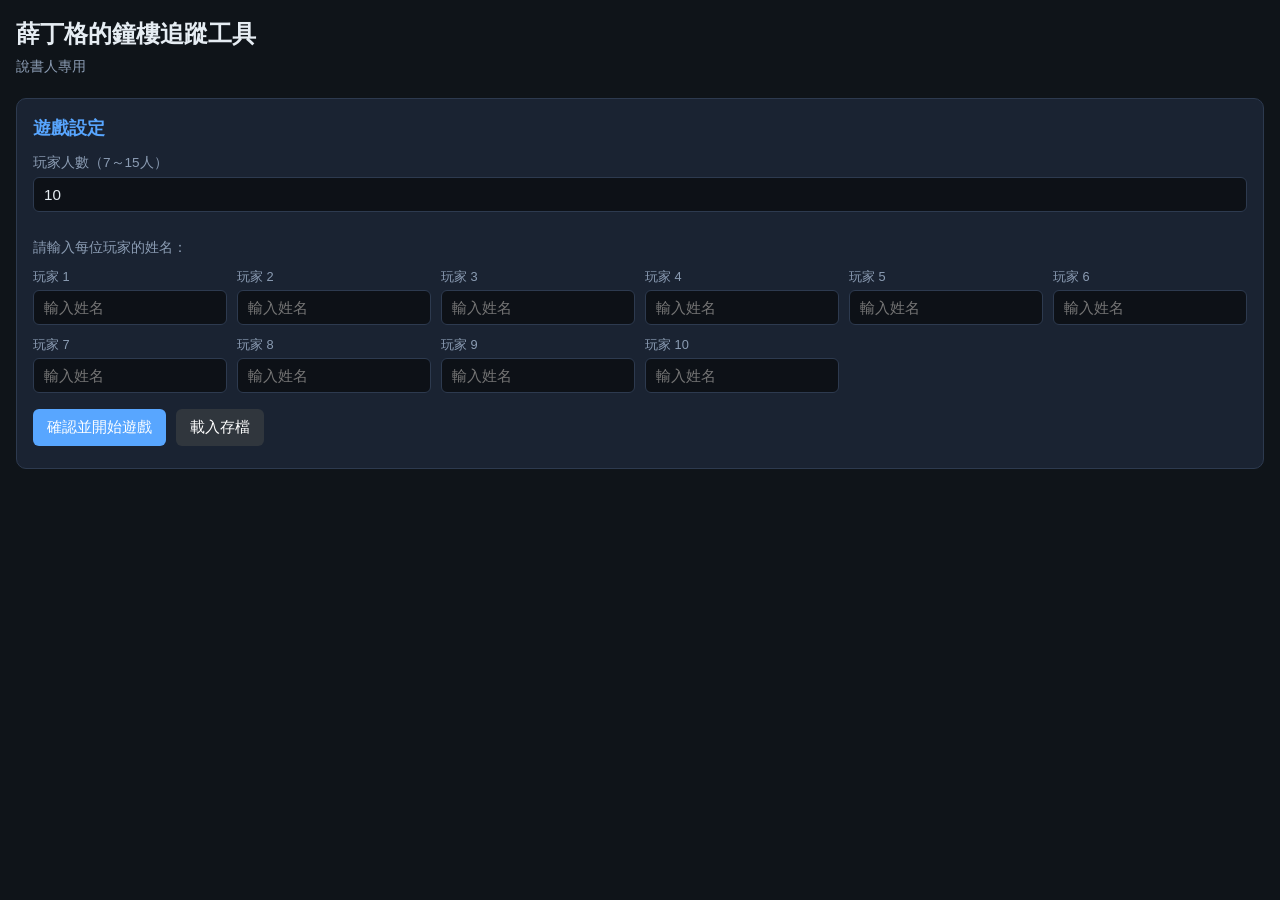
==== index.html @ 147c0b2d "Update index.html" ====
<!DOCTYPE html>
<html lang="zh-TW">
<head>
<meta charset="UTF-8">
<meta name="viewport" content="width=device-width, initial-scale=1.0">
<title>薛丁格的鐘樓追蹤工具</title>
<style>
  :root {
    --bg: #0f1419;
    --card: #1a2332;
    --border: #2d3a4f;
    --text: #e6edf3;
    --muted: #8b9cb3;
    --accent: #58a6ff;
    --good: #3fb950;
    --evil: #f85149;
    --warn: #d29922;
    --townsfolk: #3fb950;
    --outsider: #d29922;
    --minion: #f0883e;
    --demon: #f85149;
  }
  * { box-sizing: border-box; margin: 0; padding: 0; }
  body {
    font-family: "Microsoft JhengHei", "Segoe UI", sans-serif;
    background: var(--bg);
    color: var(--text);
    line-height: 1.5;
    padding: 16px;
    max-width: 1500px;
    margin: 0 auto;
  }
  h1 { font-size: 1.5rem; margin-bottom: 4px; }
  .subtitle { color: var(--muted); font-size: 0.9rem; margin-bottom: 20px; }
  .section {
    background: var(--card);
    border: 1px solid var(--border);
    border-radius: 10px;
    padding: 16px;
    margin-bottom: 16px;
  }
  .section h2 {
    font-size: 1.1rem;
    margin-bottom: 12px;
    color: var(--accent);
  }
  label { display: block; margin-bottom: 4px; font-size: 0.85rem; color: var(--muted); }
  input, select, textarea, button {
    font-family: inherit;
    font-size: 0.95rem;
  }
  input[type="text"], input[type="number"], select, textarea {
    width: 100%;
    padding: 8px 10px;
    background: #0d1117;
    border: 1px solid var(--border);
    border-radius: 6px;
    color: var(--text);
    margin-bottom: 10px;
  }
  textarea { min-height: 50px; resize: vertical; }
  button {
    background: var(--accent);
    color: #fff;
    border: none;
    padding: 8px 14px;
    border-radius: 6px;
    cursor: pointer;
    margin-right: 6px;
    margin-bottom: 6px;
  }
  button:hover { filter: brightness(1.1); }
  button.secondary { background: #30363d; }
  button.small { padding: 3px 8px; font-size: 0.78rem; }
  .row { display: flex; gap: 10px; flex-wrap: wrap; align-items: flex-end; }
  .row > * { flex: 1; min-width: 140px; }
  .players-grid {
    display: grid;
    grid-template-columns: repeat(auto-fill, minmax(300px, 1fr));
    gap: 12px;
  }
  .player-card {
    background: #0d1117;
    border: 1px solid var(--border);
    border-radius: 8px;
    padding: 12px;
  }
  .player-card h3 {
    font-size: 1rem;
    margin-bottom: 6px;
    display: flex;
    justify-content: space-between;
    align-items: center;
  }
  .role-tags {
    display: flex;
    flex-wrap: wrap;
    gap: 4px;
    margin: 6px 0;
    min-height: 28px;
  }
  .tag {
    border-radius: 12px;
    padding: 2px 8px;
    font-size: 0.72rem;
    display: inline-flex;
    align-items: center;
    gap: 3px;
    border: 1px solid transparent;
  }
  .tag.townsfolk { background: #1a3a2a; color: var(--townsfolk); border-color: #2a5a3a; }
  .tag.outsider { background: #3a2a1a; color: var(--outsider); border-color: #5a4a2a; }
  .tag.minion { background: #3a2a1a; color: var(--minion); border-color: #5a3a1a; }
  .tag.demon { background: #3a1a1a; color: var(--demon); border-color: #5a2a2a; }
  .tag button {
    background: transparent;
    border: none;
    color: inherit;
    padding: 0;
    margin: 0;
    font-size: 0.85rem;
    cursor: pointer;
    opacity: 0.7;
  }
  .status-bar {
    display: flex;
    gap: 6px;
    flex-wrap: wrap;
    margin-top: 6px;
  }
  .status {
    font-size: 0.7rem;
    padding: 2px 6px;
    border-radius: 4px;
    background: #21262d;
  }
  .status.alive { background: #1a3a2a; color: var(--good); }
  .status.dead { background: #3a1a1a; color: var(--evil); }
  .status.poisoned { background: #3a2a1a; color: var(--warn); }
  #timeline {
    max-height: 380px;
    overflow-y: auto;
  }
  .event {
    border-left: 3px solid var(--accent);
    padding: 8px 12px;
    margin-bottom: 8px;
    background: #0d1117;
    border-radius: 0 6px 6px 0;
    font-size: 0.9rem;
  }
  .event .meta {
    font-size: 0.75rem;
    color: var(--muted);
    margin-bottom: 2px;
  }
  .hidden { display: none; }
  .flex-between { display: flex; justify-content: space-between; align-items: center; }
  .checkbox-group {
    display: flex;
    flex-wrap: wrap;
    gap: 12px;
    margin: 8px 0 12px;
  }
  .checkbox-group label {
    display: flex;
    align-items: center;
    gap: 4px;
    color: var(--text);
    font-size: 0.9rem;
    cursor: pointer;
  }
  .count-badge {
    background: #21262d;
    padding: 1px 6px;
    border-radius: 10px;
    font-size: 0.75rem;
    margin-left: 4px;
  }
  .name-grid {
    display: grid;
    grid-template-columns: repeat(auto-fill, minmax(180px, 1fr));
    gap: 10px;
    margin-top: 8px;
  }
</style>
</head>
<body>
  <h1>薛丁格的鐘樓追蹤工具</h1>
  <p class="subtitle">說書人專用</p>

  <!-- 設定區 -->
  <div class="section" id="setupSection">
    <h2>遊戲設定</h2>
    
    <div class="row">
      <div>
        <label>玩家人數（7～15人）</label>
        <input type="number" id="playerCount" min="7" max="15" value="10" onchange="generateNameInputs()">
      </div>
    </div>

    <div id="nameInputsArea" style="margin-top: 16px;"></div>

    <div style="margin-top: 16px;">
      <button onclick="createPlayers()">確認並開始遊戲</button>
      <button class="secondary" onclick="loadGame()">載入存檔</button>
    </div>
  </div>

  <!-- 主要操作區 -->
  <div id="mainSection" class="hidden">
    <!-- 快速記錄選擇 -->
    <div class="section">
      <h2>快速記錄選擇</h2>
      <div class="row">
        <div>
          <label>玩家</label>
          <select id="logPlayer"></select>
        </div>
        <div>
          <label>階段</label>
          <select id="logPhase">
            <option value="N1">第一夜</option>
            <option value="D1">第一天</option>
            <option value="N2">第二夜</option>
            <option value="D2">第二天</option>
            <option value="N3">第三夜</option>
            <option value="D3">第三天</option>
            <option value="N4">第四夜</option>
            <option value="D4">第四天</option>
            <option value="N5">第五夜</option>
            <option value="D5">第五天</option>
            <option value="Other">其他</option>
          </select>
        </div>
      </div>

      <div class="checkbox-group">
        <label><input type="checkbox" id="flagWoken"> 想要被喚醒</label>
        <label><input type="checkbox" id="flagChoseTarget"> 選擇了目標</label>
        <label><input type="checkbox" id="flagReceivedInfo"> 獲得資訊</label>
        <label><input type="checkbox" id="flagDied"> 死亡</label>
      </div>

      <label>選擇內容</label>
      <textarea id="logContent" placeholder="例如：被喚醒並選擇了3號玩家作為目標"></textarea>
      <button onclick="addEventAndCollapse()">加入時間軸並自動移除</button>
      <button class="secondary" onclick="clearLogForm()">清空</button>
    </div>

    <!-- 玩家卡片 -->
    <div class="section">
      <div class="flex-between">
        <h2>玩家狀態與角色可能性</h2>
        <div>
          <button class="small secondary" onclick="undo()">復原上一步</button>
          <button class="small secondary" onclick="saveGame()">手動儲存</button>
        </div>
      </div>
      <div class="players-grid" id="playersGrid"></div>
    </div>

    <!-- 時間軸 -->
    <div class="section">
      <h2>時間軸</h2>
      <div id="timeline"></div>
      <button class="secondary small" onclick="clearTimeline()">清空時間軸</button>
    </div>
  </div>

<script>
// ========== 26 個固定角色 ==========
const ROLES = [
  { id: "clockmaker", zh: "鐘錶匠", type: "townsfolk", wakesN1: true, wakesOther: false, chooses: false },
  { id: "pixie", zh: "小精靈", type: "townsfolk", wakesN1: true, wakesOther: false, chooses: false },
  { id: "empath", zh: "共情者", type: "townsfolk", wakesN1: true, wakesOther: true, chooses: false },
  { id: "mathematician", zh: "數學家", type: "townsfolk", wakesN1: true, wakesOther: true, chooses: false },
  { id: "monk", zh: "僧侶", type: "townsfolk", wakesN1: false, wakesOther: true, chooses: true },
  { id: "undertaker", zh: "送葬者", type: "townsfolk", wakesN1: false, wakesOther: true, chooses: false },
  { id: "gambler", zh: "賭徒", type: "townsfolk", wakesN1: false, wakesOther: true, chooses: true },
  { id: "lycanthrope", zh: "半獸人", type: "townsfolk", wakesN1: false, wakesOther: true, chooses: true },
  { id: "gossip", zh: "造謠者", type: "townsfolk", wakesN1: false, wakesOther: true, chooses: false },
  { id: "fool", zh: "弄臣", type: "townsfolk", wakesN1: false, wakesOther: false, chooses: false },
  { id: "tealady", zh: "茶藝師", type: "townsfolk", wakesN1: false, wakesOther: false, chooses: false },
  { id: "cannibal", zh: "食人族", type: "townsfolk", wakesN1: false, wakesOther: true, chooses: false },
  { id: "mayor", zh: "鎮長", type: "townsfolk", wakesN1: false, wakesOther: false, chooses: false },
  { id: "drunk", zh: "酒鬼", type: "outsider", wakesN1: false, wakesOther: false, chooses: false },
  { id: "recluse", zh: "陌客", type: "outsider", wakesN1: false, wakesOther: false, chooses: false },
  { id: "damsel", zh: "落難少女", type: "outsider", wakesN1: false, wakesOther: false, chooses: false },
  { id: "puzzlemaster", zh: "解謎大師", type: "outsider", wakesN1: false, wakesOther: false, chooses: false },
  { id: "golem", zh: "魔像", type: "outsider", wakesN1: false, wakesOther: false, chooses: false },
  { id: "poisoner", zh: "投毒者", type: "minion", wakesN1: true, wakesOther: true, chooses: true },
  { id: "baron", zh: "男爵", type: "minion", wakesN1: false, wakesOther: false, chooses: false },
  { id: "devilsadvocate", zh: "魔鬼代言人", type: "minion", wakesN1: true, wakesOther: true, chooses: true },
  { id: "mastermind", zh: "主謀", type: "minion", wakesN1: false, wakesOther: false, chooses: false },
  { id: "pukka", zh: "普卡", type: "demon", wakesN1: true, wakesOther: true, chooses: true },
  { id: "lleech", zh: "痢蛭", type: "demon", wakesN1: true, wakesOther: true, chooses: true },
  { id: "fanggu", zh: "方古", type: "demon", wakesN1: false, wakesOther: true, chooses: true }
];

let players = [];
let events = [];
let history = [];
let nextId = 1;
const MAX_HISTORY = 30;

function generateNameInputs() {
  const count = parseInt(document.getElementById('playerCount').value) || 10;
  const area = document.getElementById('nameInputsArea');

  if (count < 7 || count > 15) {
    area.innerHTML = '<p style="color:var(--evil);">請輸入 7～15 之間的人數</p>';
    return;
  }

  let html = '<label>請輸入每位玩家的姓名：</label><div class="name-grid">';
  for (let i = 1; i <= count; i++) {
    html += `
      <div>
        <label style="font-size:0.8rem; color:var(--muted);">玩家 ${i}</label>
        <input type="text" id="playerName${i}" placeholder="輸入姓名" style="margin-bottom:0;">
      </div>
    `;
  }
  html += '</div>';
  area.innerHTML = html;
}

function createPlayers() {
  const count = parseInt(document.getElementById('playerCount').value) || 10;
  if (count < 7 || count > 15) {
    alert('請輸入 7～15 之間的人數');
    return;
  }

  const names = [];
  for (let i = 1; i <= count; i++) {
    const input = document.getElementById('playerName' + i);
    const name = input ? input.value.trim() : '';
    names.push(name || ('玩家 ' + i));
  }

  players = [];
  nextId = 1;
  for (let i = 0; i < count; i++) {
    players.push({
      id: nextId++,
      name: names[i],
      possible: ROLES.map(r => r.id),
      alive: true,
      poisoned: false,
      possiblyDead: false,
      alignment: null
    });
  }

  events = [];
  history = [];

  renderAll();
  document.getElementById('setupSection').classList.add('hidden');
  document.getElementById('mainSection').classList.remove('hidden');
  saveGame();
}

function getRole(id) {
  return ROLES.find(r => r.id === id);
}

function renderAll() {
  renderPlayers();
  renderPlayerSelect();
  renderTimeline();
}

function renderPlayers() {
  const grid = document.getElementById('playersGrid');
  grid.innerHTML = players.map(p => {
    const possibleRoles = p.possible.map(id => getRole(id)).filter(Boolean);
    const count = possibleRoles.length;
    return `
      <div class="player-card">
        <h3>
          <span contenteditable="true" onblur="updateName(${p.id}, this.textContent)">${p.name}</span>
          <span class="count-badge">${count} 個可能</span>
        </h3>
        <div class="status-bar">
          <span class="status 
          ${p.alive ? 'alive' : 'dead'}">${p.alive ? '存活' : '死亡'}</span>
          ${p.possiblyDead ? '<span class="status dead">可能死亡</span>' : ''}
          ${p.poisoned ? '<span class="status poisoned">中毒</span>' : ''}
          ${p.alignment === 'good' ? '<span class="status alive">善良</span>' : ''}
          ${p.alignment === 'evil' ? '<span class="status dead">邪惡</span>' : ''}
        </div>
        <div class="role-tags">
          ${possibleRoles.map(r => `
            <span class="tag ${r.type}">
              ${r.zh}
              <button onclick="manualRemove(${p.id}, '${r.id}')">×</button>
            </span>
          `).join('')}
        </div>
      <div class="status-bar">
  <button class="small secondary" onclick="toggleAlive(${p.id})">${p.alive ? '標記死亡' : '標記存活'}</button>
  <button class="small secondary" onclick="togglePossiblyDead(${p.id})">${p.possiblyDead ? '取消可能死亡' : '可能死亡'}</button>
  <button class="small secondary" onclick="togglePoisoned(${p.id})">${p.poisoned ? '解除中毒' : '標記中毒'}</button>
  <button class="small secondary" onclick="setAlignment(${p.id}, 'good')">設為善良</button>
  <button class="small secondary" onclick="setAlignment(${p.id}, 'evil')">設為邪惡</button>
  <button class="small secondary" onclick="resetPossible(${p.id})">重置可能性</button>
</div>
      </div>
    `;
  }).join('');
}

function renderPlayerSelect() {
  const sel = document.getElementById('logPlayer');
  sel.innerHTML = players.map(p => `<option value="${p.id}">${p.name}</option>`).join('');
}

function renderTimeline() {
  const box = document.getElementById('timeline');
  if (events.length === 0) {
    box.innerHTML = '<p style="color:var(--muted);font-size:0.9rem">尚無事件</p>';
    return;
  }
  box.innerHTML = events.slice().reverse().map(e => `
    <div class="event">
      <div class="meta">${e.phase} · ${e.playerName} · ${e.time}</div>
      <div>${e.content}</div>
      ${e.collapsed ? `<div style="font-size:0.8rem;color:var(--warn);margin-top:4px">已自動移除：${e.collapsed}</div>` : ''}
    </div>
  `).join('');
}

function saveToHistory() {
  const snapshot = {
    players: JSON.parse(JSON.stringify(players)),
    events: JSON.parse(JSON.stringify(events)),
    nextId: nextId
  };
  history.push(snapshot);
  if (history.length > MAX_HISTORY) history.shift();
}

function undo() {
  if (history.length === 0) {
    alert('沒有可以復原的步驟了');
    return;
  }
  const last = history.pop();
  players = last.players;
  events = last.events;
  nextId = last.nextId;
  renderAll();
  saveGame();
  alert('已復原到上一步');
}

function setAlignment(pid, alignment) {
  saveToHistory();
  const p = players.find(x => x.id === pid);
  if (!p) return;

  p.alignment = alignment;
  let newPossible = ROLES.map(r => r.id);

  if (alignment === 'good') {
    newPossible = newPossible.filter(id => {
      const r = getRole(id);
      return r.type === 'townsfolk' || r.type === 'outsider';
    });
  } else if (alignment === 'evil') {
    newPossible = newPossible.filter(id => {
      const r = getRole(id);
      return r.type === 'minion' || r.type === 'demon';
    });
  }

  p.possible = newPossible;
  renderPlayers();
  saveGame();
}

function addEventAndCollapse() {
  saveToHistory();
  const pid = parseInt(document.getElementById('logPlayer').value);
  const phase = document.getElementById('logPhase').value;
  const content = document.getElementById('logContent').value.trim();
  const woken = document.getElementById('flagWoken').checked;
  const chose = document.getElementById('flagChoseTarget').checked;
  const info = document.getElementById('flagReceivedInfo').checked;
  const died = document.getElementById('flagDied').checked;

  if (!content && !woken && !chose && !info && !died) {
    alert('請至少輸入內容或勾選一個行為標記');
    return;
  }

  const p = players.find(x => x.id === pid);
  if (!p) return;

  let removed = [];
  const isNight1 = phase === 'N1';
  const isOtherNight = phase.startsWith('N') && phase !== 'N1';

  if (woken) {
    if (isNight1) {
      p.possible = p.possible.filter(id => {
        const r = getRole(id);
        if (!r.wakesN1) {
          removed.push(r.zh);
          return false;
        }
        return true;
      });
    } else if (isOtherNight) {
      p.possible = p.possible.filter(id => {
        const r = getRole(id);
        if (!r.wakesOther) {
          removed.push(r.zh);
          return false;
        }
        return true;
      });
    }
  }

  if (chose) {
    p.possible = p.possible.filter(id => {
      const r = getRole(id);
      if (!r.chooses) {
        removed.push(r.zh);
        return false;
      }
      return true;
    });
  }

  if (died) p.alive = false;

  const removedStr = [...new Set(removed)].join('、') || null;
  events.push({
    id: Date.now(),
    playerId: pid,
    playerName: p.name,
    phase,
    content: content || (woken ? '被喚醒' : '') + (chose ? ' + 選擇目標' : ''),
    time: new Date().toLocaleTimeString('zh-TW', {hour:'2-digit', minute:'2-digit'}),
    collapsed: removedStr
  });

  document.getElementById('logContent').value = '';
  document.getElementById('flagWoken').checked = false;
  document.getElementById('flagChoseTarget').checked = false;
  document.getElementById('flagReceivedInfo').checked = false;
  document.getElementById('flagDied').checked = false;

  renderAll();
  saveGame();
}

function manualRemove(pid, roleId) {
  saveToHistory();
  const p = players.find(x => x.id === pid);
  if (!p) return;
  p.possible = p.possible.filter(id => id !== roleId);
  renderPlayers();
  saveGame();
}

function resetPossible(pid) {
  saveToHistory();
  const p = players.find(x => x.id === pid);
  if (p) {
    p.possible = ROLES.map(r => r.id);
    p.alignment = null;
    renderPlayers();
    saveGame();
  }
}

function toggleAlive(pid) {
  saveToHistory();
  const p = players.find(x => x.id === pid);
  if (p) {
    p.alive = !p.alive;
    renderPlayers();
    saveGame();
  }
}

function togglePoisoned(pid) {
  saveToHistory();
  const p = players.find(x => x.id === pid);
  if (p) {
    p.poisoned = !p.poisoned;
    renderPlayers();
    saveGame();
  }
}

function updateName(pid, newName) {
  const p = players.find(x => x.id === pid);
  if (p && newName.trim()) {
    p.name = newName.trim();
    renderPlayerSelect();
    saveGame();
  }
}

function clearLogForm() {
  document.getElementById('logContent').value = '';
  document.getElementById('flagWoken').checked = false;
  document.getElementById('flagChoseTarget').checked = false;
  document.getElementById('flagReceivedInfo').checked = false;
  document.getElementById('flagDied').checked = false;
}

function clearTimeline() {
  if (confirm('確定清空時間軸？')) {
    saveToHistory();
    events = [];
    renderTimeline();
    saveGame();
  }
}

function saveGame() {
  const data = { players, events, nextId };
  localStorage.setItem('schrodinger_v2', JSON.stringify(data));
}

function loadGame() {
  const raw = localStorage.getItem('schrodinger_v2');
  if (!raw) {
    alert('沒有找到存檔');
    return;
  }
  try {
    const data = JSON.parse(raw);
    players = data.players || [];
    events = data.events || [];
    nextId = data.nextId || 1;
    history = [];
    document.getElementById('setupSection').classList.add('hidden');
    document.getElementById('mainSection').classList.remove('hidden');
    renderAll();
    alert('存檔已載入');
  } catch (e) {
    alert('存檔損壞');
  }
}

function togglePossiblyDead(pid) {
  saveToHistory();
  const p = players.find(x => x.id === pid);
  if (p) {
    p.possiblyDead = !p.possiblyDead;
    renderPlayers();
    saveGame();
  }
}
// 網頁一打開就產生姓名輸入框
generateNameInputs();
</script>
</body>
</html>
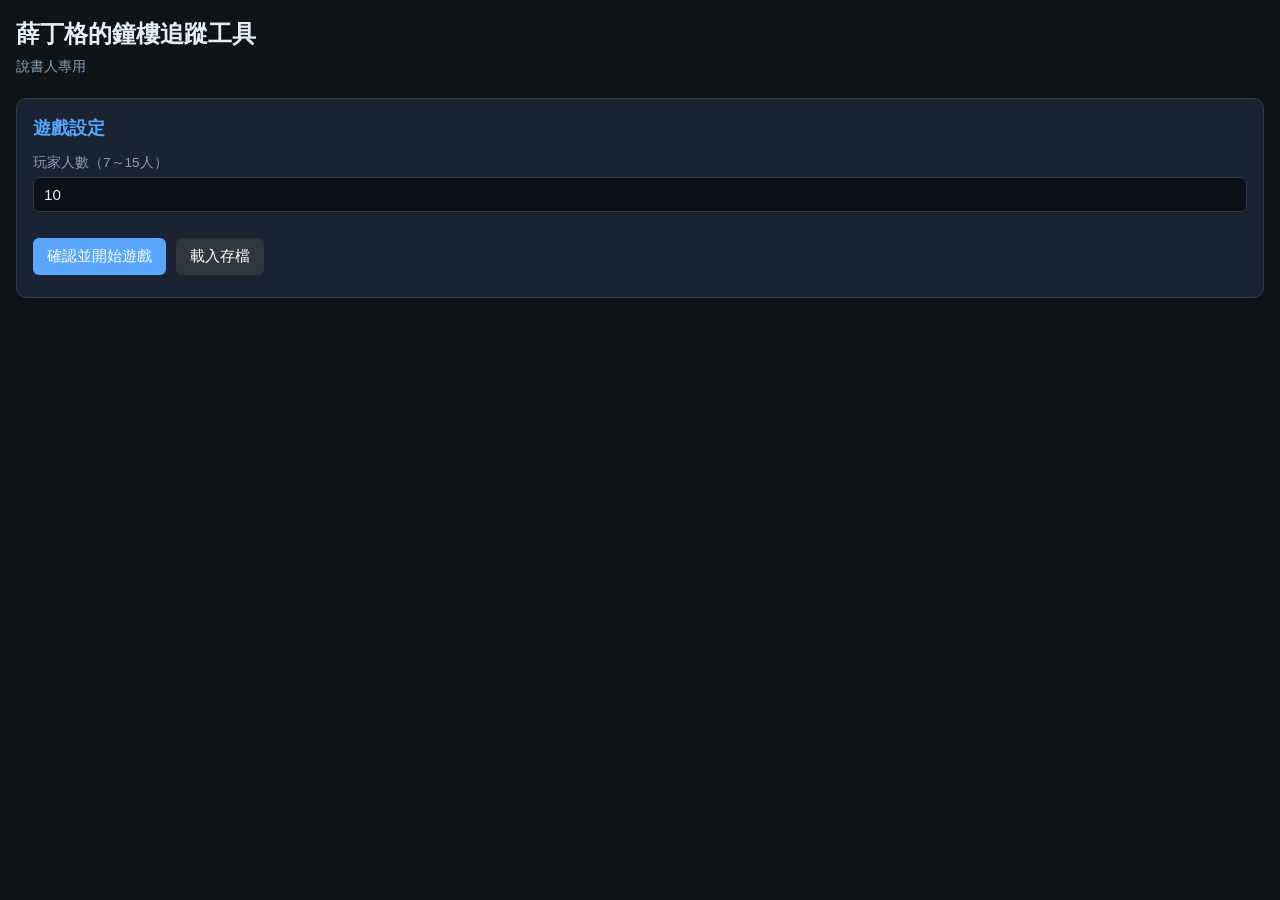
==== commit 17f50f0f: "Update index.html" ====
--- a/index.html
+++ b/index.html
@@ -237,11 +237,12 @@
       </div>
 
       <div class="checkbox-group">
-        <label><input type="checkbox" id="flagWoken"> 想要被喚醒</label>
-        <label><input type="checkbox" id="flagChoseTarget"> 選擇了目標</label>
-        <label><input type="checkbox" id="flagReceivedInfo"> 獲得資訊</label>
-        <label><input type="checkbox" id="flagDied"> 死亡</label>
-      </div>
+  <label><input type="checkbox" id="flagWoken"> 想要被喚醒</label>
+  <label><input type="checkbox" id="flagChoseTarget"> 夜晚選擇了目標</label>
+  <label><input type="checkbox" id="flagReceivedInfo"> 獲得資訊</label>
+  <label><input type="checkbox" id="flagDayAbility"> 白天使用能力</label>
+  <label><input type="checkbox" id="flagDied"> 死亡</label>
+</div>
 
       <label>選擇內容</label>
       <textarea id="logContent" placeholder="例如：被喚醒並選擇了3號玩家作為目標"></textarea>
@@ -272,31 +273,31 @@
 <script>
 // ========== 26 個固定角色 ==========
 const ROLES = [
-  { id: "clockmaker", zh: "鐘錶匠", type: "townsfolk", wakesN1: true, wakesOther: false, chooses: false },
-  { id: "pixie", zh: "小精靈", type: "townsfolk", wakesN1: true, wakesOther: false, chooses: false },
-  { id: "empath", zh: "共情者", type: "townsfolk", wakesN1: true, wakesOther: true, chooses: false },
-  { id: "mathematician", zh: "數學家", type: "townsfolk", wakesN1: true, wakesOther: true, chooses: false },
-  { id: "monk", zh: "僧侶", type: "townsfolk", wakesN1: false, wakesOther: true, chooses: true },
-  { id: "undertaker", zh: "送葬者", type: "townsfolk", wakesN1: false, wakesOther: true, chooses: false },
-  { id: "gambler", zh: "賭徒", type: "townsfolk", wakesN1: false, wakesOther: true, chooses: true },
-  { id: "lycanthrope", zh: "半獸人", type: "townsfolk", wakesN1: false, wakesOther: true, chooses: true },
-  { id: "gossip", zh: "造謠者", type: "townsfolk", wakesN1: false, wakesOther: true, chooses: false },
-  { id: "fool", zh: "弄臣", type: "townsfolk", wakesN1: false, wakesOther: false, chooses: false },
-  { id: "tealady", zh: "茶藝師", type: "townsfolk", wakesN1: false, wakesOther: false, chooses: false },
-  { id: "cannibal", zh: "食人族", type: "townsfolk", wakesN1: false, wakesOther: true, chooses: false },
-  { id: "mayor", zh: "鎮長", type: "townsfolk", wakesN1: false, wakesOther: false, chooses: false },
-  { id: "drunk", zh: "酒鬼", type: "outsider", wakesN1: false, wakesOther: false, chooses: false },
-  { id: "recluse", zh: "陌客", type: "outsider", wakesN1: false, wakesOther: false, chooses: false },
-  { id: "damsel", zh: "落難少女", type: "outsider", wakesN1: false, wakesOther: false, chooses: false },
-  { id: "puzzlemaster", zh: "解謎大師", type: "outsider", wakesN1: false, wakesOther: false, chooses: false },
-  { id: "golem", zh: "魔像", type: "outsider", wakesN1: false, wakesOther: false, chooses: false },
-  { id: "poisoner", zh: "投毒者", type: "minion", wakesN1: true, wakesOther: true, chooses: true },
-  { id: "baron", zh: "男爵", type: "minion", wakesN1: false, wakesOther: false, chooses: false },
-  { id: "devilsadvocate", zh: "魔鬼代言人", type: "minion", wakesN1: true, wakesOther: true, chooses: true },
-  { id: "mastermind", zh: "主謀", type: "minion", wakesN1: false, wakesOther: false, chooses: false },
-  { id: "pukka", zh: "普卡", type: "demon", wakesN1: true, wakesOther: true, chooses: true },
-  { id: "lleech", zh: "痢蛭", type: "demon", wakesN1: true, wakesOther: true, chooses: true },
-  { id: "fanggu", zh: "方古", type: "demon", wakesN1: false, wakesOther: true, chooses: true }
+  { id: "clockmaker", zh: "鐘錶匠", type: "townsfolk", wakesN1: true, wakesOther: false, chooses: false, dayAbility: false },
+  { id: "pixie", zh: "小精靈", type: "townsfolk", wakesN1: true, wakesOther: false, chooses: false, dayAbility: false },
+  { id: "empath", zh: "共情者", type: "townsfolk", wakesN1: true, wakesOther: true, chooses: false, dayAbility: false },
+  { id: "mathematician", zh: "數學家", type: "townsfolk", wakesN1: true, wakesOther: true, chooses: false, dayAbility: false },
+  { id: "monk", zh: "僧侶", type: "townsfolk", wakesN1: false, wakesOther: true, chooses: true, dayAbility: false },
+  { id: "undertaker", zh: "送葬者", type: "townsfolk", wakesN1: false, wakesOther: true, chooses: false, dayAbility: false },
+  { id: "gambler", zh: "賭徒", type: "townsfolk", wakesN1: false, wakesOther: true, chooses: true, dayAbility: false },
+  { id: "lycanthrope", zh: "半獸人", type: "townsfolk", wakesN1: false, wakesOther: true, chooses: true, dayAbility: false },
+  { id: "gossip", zh: "造謠者", type: "townsfolk", wakesN1: false, wakesOther: false, chooses: false, dayAbility: false },
+  { id: "fool", zh: "弄臣", type: "townsfolk", wakesN1: false, wakesOther: false, chooses: false, dayAbility: false },
+  { id: "tealady", zh: "茶藝師", type: "townsfolk", wakesN1: false, wakesOther: false, chooses: false, dayAbility: false },
+  { id: "cannibal", zh: "食人族", type: "townsfolk", wakesN1: false, wakesOther: true, chooses: false, dayAbility: false },
+  { id: "mayor", zh: "鎮長", type: "townsfolk", wakesN1: false, wakesOther: false, chooses: false, dayAbility: false },
+  { id: "drunk", zh: "酒鬼", type: "outsider", wakesN1: false, wakesOther: false, chooses: false, dayAbility: false },
+  { id: "recluse", zh: "陌客", type: "outsider", wakesN1: false, wakesOther: false, chooses: false, dayAbility: false },
+  { id: "damsel", zh: "落難少女", type: "outsider", wakesN1: false, wakesOther: false, chooses: false, dayAbility: false },
+  { id: "puzzlemaster", zh: "解謎大師", type: "outsider", wakesN1: false, wakesOther: false, chooses: false, dayAbility: false },
+  { id: "golem", zh: "魔像", type: "outsider", wakesN1: false, wakesOther: false, chooses: false, dayAbility: false },
+  { id: "poisoner", zh: "投毒者", type: "minion", wakesN1: true, wakesOther: true, chooses: true, dayAbility: false },
+  { id: "baron", zh: "男爵", type: "minion", wakesN1: false, wakesOther: false, chooses: false, dayAbility: false },
+  { id: "devilsadvocate", zh: "魔鬼代言人", type: "minion", wakesN1: true, wakesOther: true, chooses: true, dayAbility: false },
+  { id: "mastermind", zh: "主謀", type: "minion", wakesN1: false, wakesOther: false, chooses: false, dayAbility: false },
+  { id: "pukka", zh: "普卡", type: "demon", wakesN1: true, wakesOther: true, chooses: true, dayAbility: false },
+  { id: "lleech", zh: "痢蛭", type: "demon", wakesN1: true, wakesOther: true, chooses: true, dayAbility: false },
+  { id: "fanggu", zh: "方古", type: "demon", wakesN1: false, wakesOther: true, chooses: true, dayAbility: false }
 ];
 
 let players = [];
@@ -492,6 +493,7 @@
   const chose = document.getElementById('flagChoseTarget').checked;
   const info = document.getElementById('flagReceivedInfo').checked;
   const died = document.getElementById('flagDied').checked;
+  const dayAbility = document.getElementById('flagDayAbility').checked;
 
   if (!content && !woken && !chose && !info && !died) {
     alert('請至少輸入內容或勾選一個行為標記');
@@ -556,6 +558,7 @@
   document.getElementById('flagChoseTarget').checked = false;
   document.getElementById('flagReceivedInfo').checked = false;
   document.getElementById('flagDied').checked = false;
+  document.getElementById('flagDayAbility').checked = false;
 
   renderAll();
   saveGame();
@@ -662,6 +665,17 @@
     saveGame();
   }
 }
+  // 根據「白天使用能力」進行坍縮
+if (dayAbility) {
+  p.possible = p.possible.filter(id => {
+    const r = getRole(id);
+    if (!r.dayAbility) {
+      removed.push(r.zh);
+      return false;
+    }
+    return true;
+  });
+}
 // 網頁一打開就產生姓名輸入框
 generateNameInputs();
 </script>
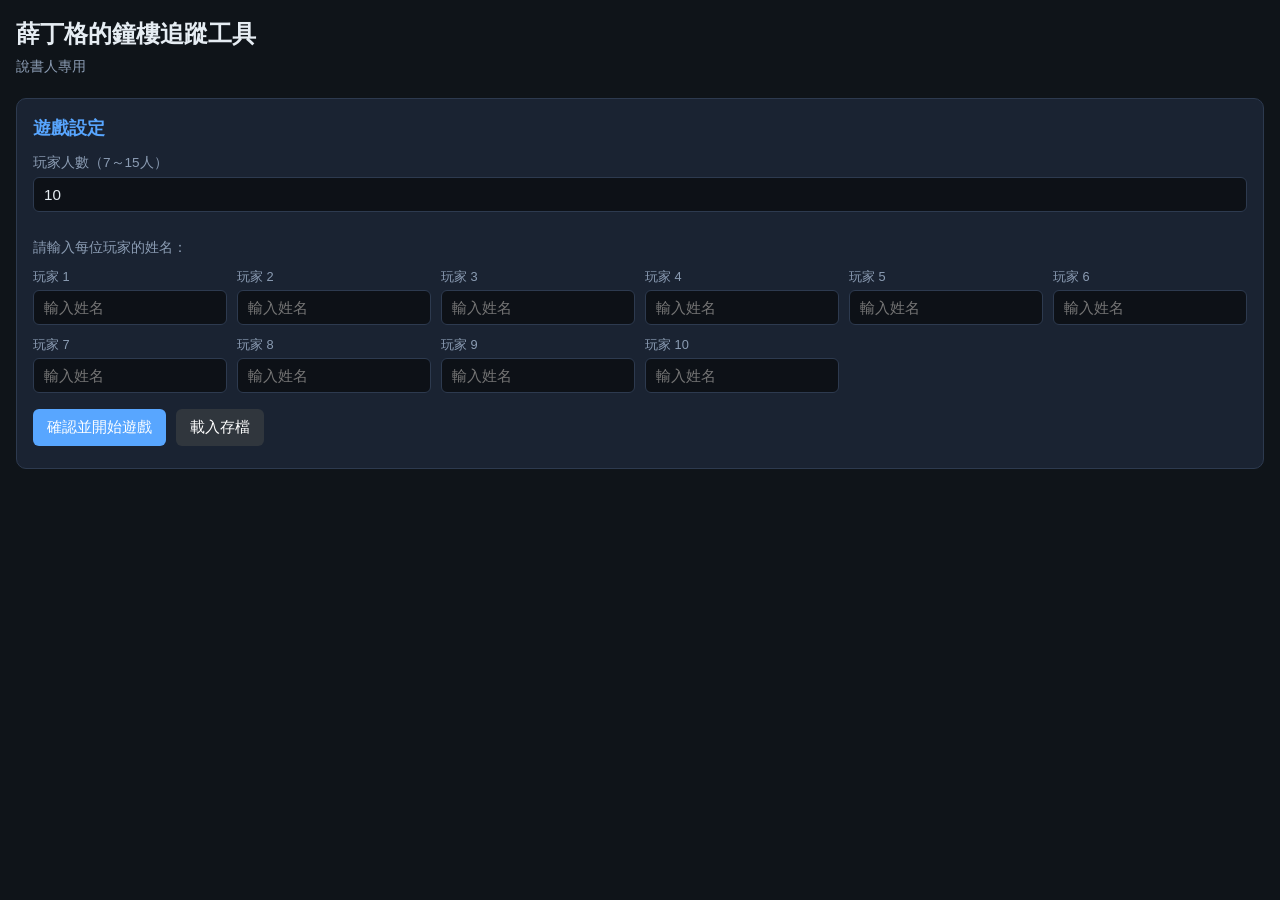
==== commit 08c10e8a: "Update index.html" ====
--- a/index.html
+++ b/index.html
@@ -72,6 +72,7 @@
   button:hover { filter: brightness(1.1); }
   button.secondary { background: #30363d; }
   button.small { padding: 3px 8px; font-size: 0.78rem; }
+  button.danger { background: var(--evil); }
   .row { display: flex; gap: 10px; flex-wrap: wrap; align-items: flex-end; }
   .row > * { flex: 1; min-width: 140px; }
   .players-grid {
@@ -192,16 +193,13 @@
   <!-- 設定區 -->
   <div class="section" id="setupSection">
     <h2>遊戲設定</h2>
-    
     <div class="row">
       <div>
         <label>玩家人數（7～15人）</label>
         <input type="number" id="playerCount" min="7" max="15" value="10" onchange="generateNameInputs()">
       </div>
     </div>
-
     <div id="nameInputsArea" style="margin-top: 16px;"></div>
-
     <div style="margin-top: 16px;">
       <button onclick="createPlayers()">確認並開始遊戲</button>
       <button class="secondary" onclick="loadGame()">載入存檔</button>
@@ -235,19 +233,24 @@
           </select>
         </div>
       </div>
-
       <div class="checkbox-group">
-  <label><input type="checkbox" id="flagWoken"> 想要被喚醒</label>
-  <label><input type="checkbox" id="flagChoseTarget"> 夜晚選擇了目標</label>
-  <label><input type="checkbox" id="flagReceivedInfo"> 獲得資訊</label>
-  <label><input type="checkbox" id="flagDayAbility"> 白天使用能力</label>
-  <label><input type="checkbox" id="flagDied"> 死亡</label>
-</div>
-
+        <label><input type="checkbox" id="flagWoken"> 想要被喚醒</label>
+        <label><input type="checkbox" id="flagChoseTarget"> 夜晚選擇了目標</label>
+        <label><input type="checkbox" id="flagReceivedInfo"> 獲得資訊</label>
+        <label><input type="checkbox" id="flagDayAbility"> 白天使用能力</label>
+        <label><input type="checkbox" id="flagDied"> 死亡</label>
+      </div>
       <label>選擇內容</label>
       <textarea id="logContent" placeholder="例如：被喚醒並選擇了3號玩家作為目標"></textarea>
       <button onclick="addEventAndCollapse()">加入時間軸並自動移除</button>
       <button class="secondary" onclick="clearLogForm()">清空</button>
+    </div>
+
+    <!-- 時間軸 -->
+    <div class="section">
+      <h2>時間軸</h2>
+      <div id="timeline"></div>
+      <button class="secondary small" onclick="clearTimeline()">清空時間軸</button>
     </div>
 
     <!-- 玩家卡片 -->
@@ -261,17 +264,9 @@
       </div>
       <div class="players-grid" id="playersGrid"></div>
     </div>
-
-    <!-- 時間軸 -->
-    <div class="section">
-      <h2>時間軸</h2>
-      <div id="timeline"></div>
-      <button class="secondary small" onclick="clearTimeline()">清空時間軸</button>
-    </div>
   </div>
 
 <script>
-// ========== 26 個固定角色 ==========
 const ROLES = [
   { id: "clockmaker", zh: "鐘錶匠", type: "townsfolk", wakesN1: true, wakesOther: false, chooses: false, dayAbility: false },
   { id: "pixie", zh: "小精靈", type: "townsfolk", wakesN1: true, wakesOther: false, chooses: false, dayAbility: false },
@@ -281,7 +276,7 @@
   { id: "undertaker", zh: "送葬者", type: "townsfolk", wakesN1: false, wakesOther: true, chooses: false, dayAbility: false },
   { id: "gambler", zh: "賭徒", type: "townsfolk", wakesN1: false, wakesOther: true, chooses: true, dayAbility: false },
   { id: "lycanthrope", zh: "半獸人", type: "townsfolk", wakesN1: false, wakesOther: true, chooses: true, dayAbility: false },
-  { id: "gossip", zh: "造謠者", type: "townsfolk", wakesN1: false, wakesOther: false, chooses: false, dayAbility: false },
+  { id: "gossip", zh: "造謠者", type: "townsfolk", wakesN1: false, wakesOther: false, chooses: false, dayAbility: true },
   { id: "fool", zh: "弄臣", type: "townsfolk", wakesN1: false, wakesOther: false, chooses: false, dayAbility: false },
   { id: "tealady", zh: "茶藝師", type: "townsfolk", wakesN1: false, wakesOther: false, chooses: false, dayAbility: false },
   { id: "cannibal", zh: "食人族", type: "townsfolk", wakesN1: false, wakesOther: true, chooses: false, dayAbility: false },
@@ -309,12 +304,10 @@
 function generateNameInputs() {
   const count = parseInt(document.getElementById('playerCount').value) || 10;
   const area = document.getElementById('nameInputsArea');
-
   if (count < 7 || count > 15) {
     area.innerHTML = '<p style="color:var(--evil);">請輸入 7～15 之間的人數</p>';
     return;
   }
-
   let html = '<label>請輸入每位玩家的姓名：</label><div class="name-grid">';
   for (let i = 1; i <= count; i++) {
     html += `
@@ -334,14 +327,12 @@
     alert('請輸入 7～15 之間的人數');
     return;
   }
-
   const names = [];
   for (let i = 1; i <= count; i++) {
     const input = document.getElementById('playerName' + i);
     const name = input ? input.value.trim() : '';
     names.push(name || ('玩家 ' + i));
   }
-
   players = [];
   nextId = 1;
   for (let i = 0; i < count; i++) {
@@ -355,10 +346,8 @@
       alignment: null
     });
   }
-
   events = [];
   history = [];
-
   renderAll();
   document.getElementById('setupSection').classList.add('hidden');
   document.getElementById('mainSection').classList.remove('hidden');
@@ -387,8 +376,7 @@
           <span class="count-badge">${count} 個可能</span>
         </h3>
         <div class="status-bar">
-          <span class="status 
-          ${p.alive ? 'alive' : 'dead'}">${p.alive ? '存活' : '死亡'}</span>
+          <span class="status ${p.alive ? 'alive' : 'dead'}">${p.alive ? '存活' : '死亡'}</span>
           ${p.possiblyDead ? '<span class="status dead">可能死亡</span>' : ''}
           ${p.poisoned ? '<span class="status poisoned">中毒</span>' : ''}
           ${p.alignment === 'good' ? '<span class="status alive">善良</span>' : ''}
@@ -402,14 +390,14 @@
             </span>
           `).join('')}
         </div>
-      <div class="status-bar">
-  <button class="small secondary" onclick="toggleAlive(${p.id})">${p.alive ? '標記死亡' : '標記存活'}</button>
-  <button class="small secondary" onclick="togglePossiblyDead(${p.id})">${p.possiblyDead ? '取消可能死亡' : '可能死亡'}</button>
-  <button class="small secondary" onclick="togglePoisoned(${p.id})">${p.poisoned ? '解除中毒' : '標記中毒'}</button>
-  <button class="small secondary" onclick="setAlignment(${p.id}, 'good')">設為善良</button>
-  <button class="small secondary" onclick="setAlignment(${p.id}, 'evil')">設為邪惡</button>
-  <button class="small secondary" onclick="resetPossible(${p.id})">重置可能性</button>
-</div>
+        <div class="status-bar">
+          <button class="small secondary" onclick="toggleAlive(${p.id})">${p.alive ? '標記死亡' : '標記存活'}</button>
+          <button class="small danger" onclick="togglePossiblyDead(${p.id})">${p.possiblyDead ? '取消可能死亡' : '可能死亡'}</button>
+          <button class="small secondary" onclick="togglePoisoned(${p.id})">${p.poisoned ? '解除中毒' : '標記中毒'}</button>
+          <button class="small secondary" onclick="setAlignment(${p.id}, 'good')">設為善良</button>
+          <button class="small secondary" onclick="setAlignment(${p.id}, 'evil')">設為邪惡</button>
+          <button class="small secondary" onclick="resetPossible(${p.id})">重置可能性</button>
+        </div>
       </div>
     `;
   }).join('');
@@ -456,30 +444,24 @@
   nextId = last.nextId;
   renderAll();
   saveGame();
-  alert('已復原到上一步');
 }
 
 function setAlignment(pid, alignment) {
   saveToHistory();
   const p = players.find(x => x.id === pid);
   if (!p) return;
-
   p.alignment = alignment;
-  let newPossible = ROLES.map(r => r.id);
-
   if (alignment === 'good') {
-    newPossible = newPossible.filter(id => {
+    p.possible = p.possible.filter(id => {
       const r = getRole(id);
       return r.type === 'townsfolk' || r.type === 'outsider';
     });
   } else if (alignment === 'evil') {
-    newPossible = newPossible.filter(id => {
+    p.possible = p.possible.filter(id => {
       const r = getRole(id);
       return r.type === 'minion' || r.type === 'demon';
     });
   }
-
-  p.possible = newPossible;
   renderPlayers();
   saveGame();
 }
@@ -492,10 +474,10 @@
   const woken = document.getElementById('flagWoken').checked;
   const chose = document.getElementById('flagChoseTarget').checked;
   const info = document.getElementById('flagReceivedInfo').checked;
+  const dayAbility = document.getElementById('flagDayAbility').checked;
   const died = document.getElementById('flagDied').checked;
-  const dayAbility = document.getElementById('flagDayAbility').checked;
-
-  if (!content && !woken && !chose && !info && !died) {
+
+  if (!content && !woken && !chose && !info && !dayAbility && !died) {
     alert('請至少輸入內容或勾選一個行為標記');
     return;
   }
@@ -540,26 +522,39 @@
     });
   }
 
+  if (dayAbility) {
+    p.possible = p.possible.filter(id => {
+      const r = getRole(id);
+      if (!r.dayAbility) {
+        removed.push(r.zh);
+        return false;
+      }
+      return true;
+    });
+  }
+
   if (died) p.alive = false;
 
+  let autoText = '';
+  if (woken) autoText += '被喚醒';
+  if (chose) autoText += (autoText ? ' + ' : '') + '選擇目標';
+  if (dayAbility) autoText += (autoText ? ' + ' : '') + '白天使用能力';
+  if (info) autoText += (autoText ? ' + ' : '') + '獲得資訊';
+  if (died) autoText += (autoText ? ' + ' : '') + '死亡';
+
   const removedStr = [...new Set(removed)].join('、') || null;
+
   events.push({
     id: Date.now(),
     playerId: pid,
     playerName: p.name,
     phase,
-    content: content || (woken ? '被喚醒' : '') + (chose ? ' + 選擇目標' : ''),
+    content: content || autoText || '記錄',
     time: new Date().toLocaleTimeString('zh-TW', {hour:'2-digit', minute:'2-digit'}),
     collapsed: removedStr
   });
 
-  document.getElementById('logContent').value = '';
-  document.getElementById('flagWoken').checked = false;
-  document.getElementById('flagChoseTarget').checked = false;
-  document.getElementById('flagReceivedInfo').checked = false;
-  document.getElementById('flagDied').checked = false;
-  document.getElementById('flagDayAbility').checked = false;
-
+  clearLogForm();
   renderAll();
   saveGame();
 }
@@ -594,6 +589,16 @@
   }
 }
 
+function togglePossiblyDead(pid) {
+  saveToHistory();
+  const p = players.find(x => x.id === pid);
+  if (p) {
+    p.possiblyDead = !p.possiblyDead;
+    renderPlayers();
+    saveGame();
+  }
+}
+
 function togglePoisoned(pid) {
   saveToHistory();
   const p = players.find(x => x.id === pid);
@@ -618,6 +623,7 @@
   document.getElementById('flagWoken').checked = false;
   document.getElementById('flagChoseTarget').checked = false;
   document.getElementById('flagReceivedInfo').checked = false;
+  document.getElementById('flagDayAbility').checked = false;
   document.getElementById('flagDied').checked = false;
 }
 
@@ -656,27 +662,6 @@
   }
 }
 
-function togglePossiblyDead(pid) {
-  saveToHistory();
-  const p = players.find(x => x.id === pid);
-  if (p) {
-    p.possiblyDead = !p.possiblyDead;
-    renderPlayers();
-    saveGame();
-  }
-}
-  // 根據「白天使用能力」進行坍縮
-if (dayAbility) {
-  p.possible = p.possible.filter(id => {
-    const r = getRole(id);
-    if (!r.dayAbility) {
-      removed.push(r.zh);
-      return false;
-    }
-    return true;
-  });
-}
-// 網頁一打開就產生姓名輸入框
 generateNameInputs();
 </script>
 </body>
